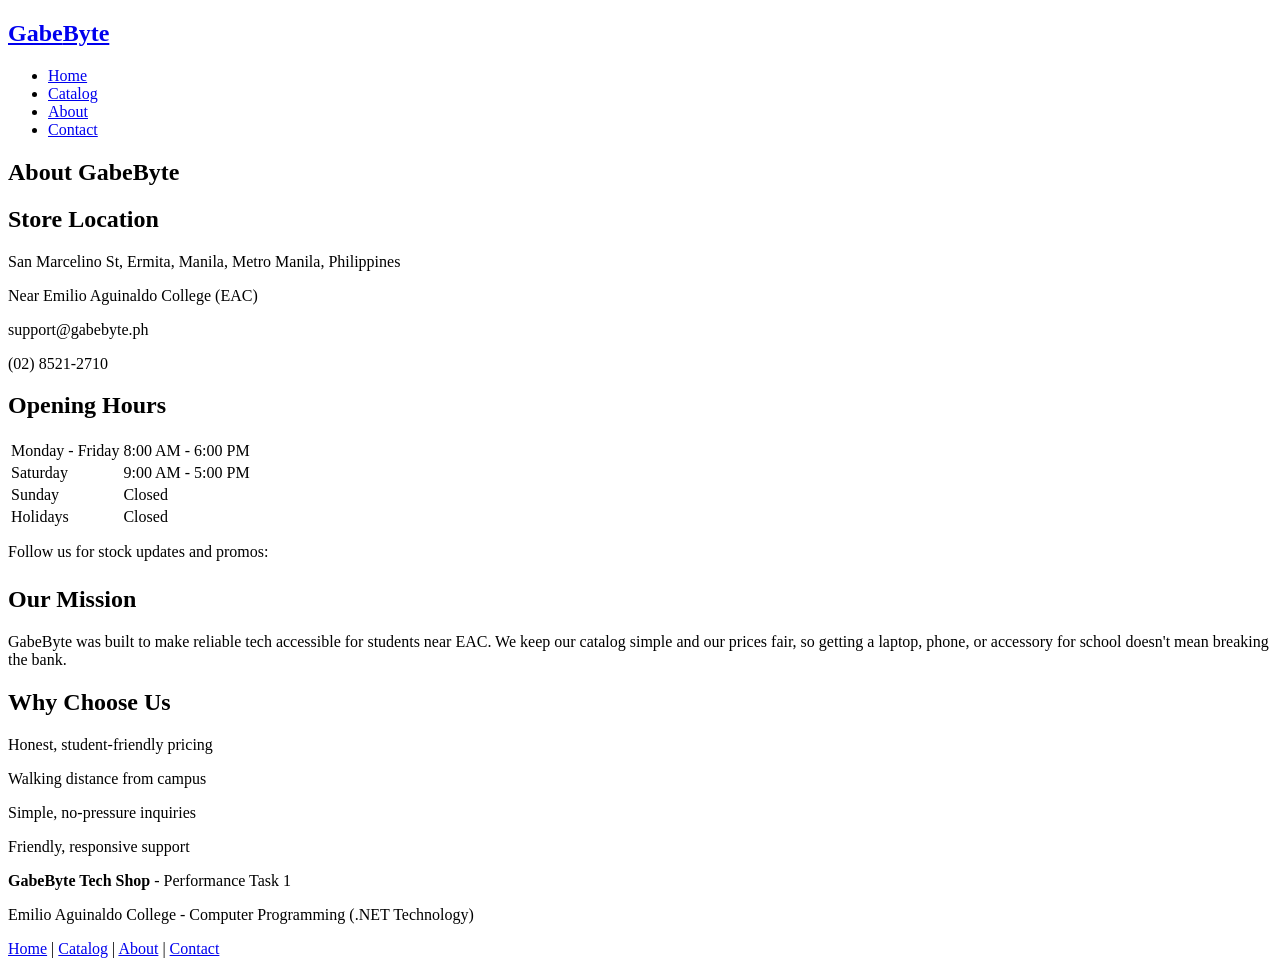
==== about.html @ 2394c410 "Add files via upload" ====
<!DOCTYPE html>
<html>

<head>
  <link rel="stylesheet" href="assets/css/about.css">
  <meta charset="UTF-8">
  <meta name="viewport" content="width=device-width, initial-scale=1">
  <title></title>
</head>

<body>
<header>
    <nav class="navbar">
        <h1><a href="index.html">Gabe<span>Byte</span></a></h1>
        <ul class="nav-links">
            <li><a href="index.html">Home</a></li>
            <li><a href="catalog.html">Catalog</a></li>
            <li><a href="about.html" class="active">About</a></li>
            <li><a href="contact.html">Contact</a></li>
        </ul>
    </nav>
</header>

<main class="container">
    <h2 class="section-title">About GabeByte</h2>

    <div class="info-grid">
        <section class="info-card">
            <h2><i class="fa-solid fa-store"></i> Store Location</h2>
            <p><i class="fa-solid fa-location-dot"></i> San Marcelino St, Ermita, Manila, Metro Manila, Philippines</p>
            <p><i class="fa-solid fa-graduation-cap"></i> Near Emilio Aguinaldo College (EAC)</p>
            <p><i class="fa-solid fa-envelope"></i> support@gabebyte.ph</p>
            <p><i class="fa-solid fa-phone"></i> (02) 8521-2710</p>
        </section>

        <section class="info-card">
            <h2><i class="fa-solid fa-clock"></i> Opening Hours</h2>
            <table class="hours-table">
                <tr><td>Monday - Friday</td><td>8:00 AM - 6:00 PM</td></tr>
                <tr><td>Saturday</td><td>9:00 AM - 5:00 PM</td></tr>
                <tr><td>Sunday</td><td>Closed</td></tr>
                <tr><td>Holidays</td><td>Closed</td></tr>
            </table>
            <p style="margin-top:14px;">Follow us for stock updates and promos:</p>
            <div class="social-links">
                <a href="#" aria-label="Facebook"><i class="fa-brands fa-facebook-f"></i></a>
                <a href="#" aria-label="Instagram"><i class="fa-brands fa-instagram"></i></a>
                <a href="#" aria-label="Messenger"><i class="fa-brands fa-facebook-messenger"></i></a>
            </div>
        </section>
    </div>

    <div class="info-grid" style="margin-top:25px;">
        <section class="info-card">
            <h2><i class="fa-solid fa-bullseye"></i> Our Mission</h2>
            <p>GabeByte was built to make reliable tech accessible for students near EAC. We keep our catalog simple and our prices fair, so getting a laptop, phone, or accessory for school doesn't mean breaking the bank.</p>
        </section>

        <section class="info-card">
            <h2><i class="fa-solid fa-circle-check"></i> Why Choose Us</h2>
            <p><i class="fa-solid fa-check"></i> Honest, student-friendly pricing</p>
            <p><i class="fa-solid fa-check"></i> Walking distance from campus</p>
            <p><i class="fa-solid fa-check"></i> Simple, no-pressure inquiries</p>
            <p><i class="fa-solid fa-check"></i> Friendly, responsive support</p>
        </section>
    </div>
</main>

<footer>
    <p><strong>GabeByte Tech Shop</strong> - Performance Task 1</p>
    <p>Emilio Aguinaldo College - Computer Programming (.NET Technology)</p>
    <p class="footer-links">
        <a href="index.html">Home</a> |
        <a href="catalog.html">Catalog</a> |
        <a href="about.html">About</a> |
        <a href="contact.html">Contact</a>
    </p>
</footer>
  
</body>

</html>
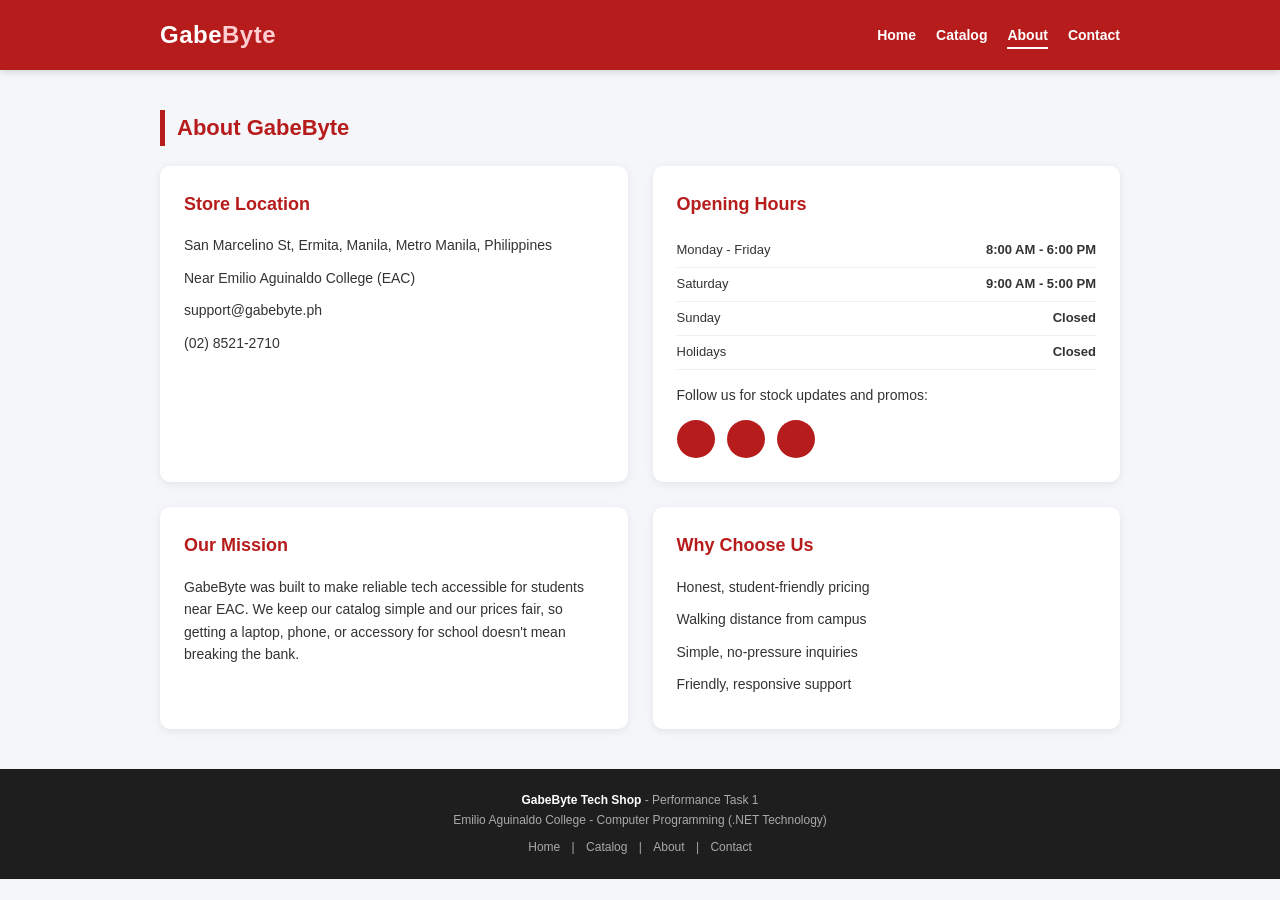
==== commit 10a57e65: "Update about.html" ====
--- a/about.html
+++ b/about.html
@@ -2,7 +2,7 @@
 <html>
 
 <head>
-  <link rel="stylesheet" href="assets/css/about.css">
+  <link rel="stylesheet" href="about.css">
   <meta charset="UTF-8">
   <meta name="viewport" content="width=device-width, initial-scale=1">
   <title></title>
@@ -79,4 +79,4 @@
   
 </body>
 
-</html>+</html>
--- a/about.css
+++ b/about.css
@@ -0,0 +1,481 @@
+* {
+    box-sizing: border-box;
+    margin: 0;
+    padding: 0;
+    font-family: 'Segoe UI', Arial, Helvetica, sans-serif;
+}
+
+body {
+    background-color: #f4f6f9;
+    color: #333333;
+    line-height: 1.6;
+}
+
+header {
+    background-color: #b71c1c;
+    color: #ffffff;
+    box-shadow: 0 2px 8px rgba(0,0,0,0.15);
+    position: sticky;
+    top: 0;
+    z-index: 100;
+}
+
+.navbar {
+    max-width: 1000px;
+    margin: 0 auto;
+    padding: 16px 20px;
+    display: flex;
+    justify-content: space-between;
+    align-items: center;
+    flex-wrap: wrap;
+    gap: 10px;
+}
+
+.navbar h1 {
+    font-size: 24px;
+    letter-spacing: 0.5px;
+}
+
+.navbar h1 a {
+    color: #ffffff;
+    text-decoration: none;
+}
+
+.navbar h1 span {
+    color: #ffcdd2;
+}
+
+.nav-links {
+    list-style: none;
+    display: flex;
+    gap: 20px;
+    flex-wrap: wrap;
+}
+
+.nav-links a {
+    color: #ffffff;
+    text-decoration: none;
+    font-size: 14px;
+    font-weight: 600;
+    padding-bottom: 4px;
+}
+
+.nav-links a:hover {
+    color: #ffcdd2;
+}
+
+.nav-links a.active {
+    border-bottom: 2px solid #ffffff;
+}
+
+
+.hero {
+    background: linear-gradient(135deg, #8e0000, #b71c1c);
+    color: #ffffff;
+    text-align: center;
+    padding: 50px 20px;
+}
+
+.hero h2 {
+    font-size: 26px;
+    margin-bottom: 10px;
+}
+
+.hero p {
+    font-size: 16px;
+    max-width: 550px;
+    margin: 0 auto;
+    color: #ffe3e3;
+}
+
+.hero .btn-add {
+    display: inline-block;
+    width: auto;
+    margin-top: 20px;
+    padding: 12px 28px;
+    background-color: #ffffff;
+    color: #b71c1c;
+}
+
+.hero .btn-add:hover {
+    background-color: #ffe3e3;
+}
+
+.container {
+    max-width: 1000px;
+    margin: 0 auto;
+    padding: 40px 20px;
+}
+
+.container-narrow {
+    max-width: 650px;
+    margin: 0 auto;
+    padding: 40px 20px;
+}
+
+.section-title {
+    font-size: 22px;
+    color: #b71c1c;
+    margin-bottom: 20px;
+    border-left: 5px solid #b71c1c;
+    padding-left: 12px;
+}
+
+.breadcrumb {
+    font-size: 13px;
+    margin-bottom: 20px;
+}
+
+.breadcrumb a {
+    color: #b71c1c;
+    text-decoration: none;
+    font-weight: 600;
+}
+
+.breadcrumb a:hover {
+    text-decoration: underline;
+}
+
+.highlights {
+    display: grid;
+    grid-template-columns: repeat(auto-fit, minmax(180px, 1fr));
+    gap: 20px;
+    margin-top: 10px;
+}
+
+.highlight-card {
+    background-color: #ffffff;
+    border-radius: 10px;
+    padding: 20px;
+    text-align: center;
+    box-shadow: 0 2px 8px rgba(0,0,0,0.08);
+}
+
+.highlight-card i {
+    font-size: 26px;
+    color: #b71c1c;
+    margin-bottom: 10px;
+}
+
+.highlight-card h3 {
+    font-size: 15px;
+    margin-bottom: 6px;
+}
+
+.highlight-card p {
+    font-size: 13px;
+    color: #666666;
+}
+
+.product-grid {
+    display: grid;
+    grid-template-columns: repeat(auto-fill, minmax(220px, 1fr));
+    gap: 22px;
+    margin-bottom: 40px;
+}
+
+.product-card {
+    background-color: #ffffff;
+    border-radius: 10px;
+    overflow: hidden;
+    box-shadow: 0 2px 8px rgba(0,0,0,0.08);
+    transition: transform 0.2s, box-shadow 0.2s;
+}
+
+.product-card:hover {
+    transform: translateY(-4px);
+    box-shadow: 0 6px 16px rgba(0,0,0,0.12);
+}
+
+.product-image {
+    width: 100%;
+    height: 160px;
+    object-fit: cover;
+    background-color: #e0e0e0;
+}
+
+.product-info {
+    padding: 16px;
+}
+
+.product-category {
+    font-size: 11px;
+    text-transform: uppercase;
+    color: #999999;
+    font-weight: 700;
+    letter-spacing: 0.5px;
+}
+
+.product-title {
+    font-size: 16px;
+    font-weight: 700;
+    margin: 6px 0;
+    color: #222222;
+}
+
+.product-price {
+    font-size: 19px;
+    font-weight: 700;
+    color: #b71c1c;
+    margin-bottom: 10px;
+}
+
+.product-specs {
+    margin-bottom: 12px;
+}
+
+.product-specs summary {
+    font-size: 12px;
+    font-weight: 600;
+    color: #b71c1c;
+    cursor: pointer;
+    margin-bottom: 6px;
+}
+
+.product-specs ul {
+    list-style: none;
+    font-size: 12px;
+    color: #555555;
+    background-color: #f7f7f7;
+    border-radius: 6px;
+    padding: 10px 12px;
+}
+
+.product-specs li {
+    margin-bottom: 4px;
+}
+
+.btn-add {
+    display: block;
+    width: 100%;
+    background-color: #b71c1c;
+    color: #ffffff;
+    border: none;
+    padding: 10px;
+    border-radius: 6px;
+    font-size: 13px;
+    font-weight: 600;
+    text-align: center;
+    text-decoration: none;
+    cursor: pointer;
+}
+
+.btn-add:hover {
+    background-color: #8e0000;
+}
+
+.product-summary {
+    background-color: #ffffff;
+    border-radius: 10px;
+    overflow: hidden;
+    box-shadow: 0 2px 8px rgba(0,0,0,0.08);
+    margin-bottom: 25px;
+}
+
+.product-summary img {
+    width: 100%;
+    height: 220px;
+    object-fit: cover;
+    background-color: #e0e0e0;
+}
+
+.product-summary-info {
+    padding: 20px;
+}
+
+.product-summary-info h1 {
+    font-size: 22px;
+    color: #222222;
+    margin: 6px 0;
+}
+
+.product-summary-info .price {
+    font-size: 22px;
+    font-weight: 700;
+    color: #b71c1c;
+    margin-bottom: 10px;
+}
+
+.product-summary-info ul {
+    list-style: none;
+    font-size: 13px;
+    color: #555555;
+    background-color: #f7f7f7;
+    border-radius: 6px;
+    padding: 12px 14px;
+}
+
+.product-summary-info li {
+    margin-bottom: 5px;
+}
+
+.info-grid {
+    display: grid;
+    grid-template-columns: 1fr 1fr;
+    gap: 25px;
+}
+
+.info-card {
+    background-color: #ffffff;
+    border-radius: 10px;
+    padding: 24px;
+    box-shadow: 0 2px 8px rgba(0,0,0,0.08);
+}
+
+.info-card h2 {
+    color: #b71c1c;
+    margin-bottom: 16px;
+    font-size: 18px;
+}
+
+.info-card p {
+    font-size: 14px;
+    margin-bottom: 10px;
+}
+
+.info-card p i {
+    color: #b71c1c;
+    width: 18px;
+}
+
+.hours-table {
+    width: 100%;
+    font-size: 13px;
+    border-collapse: collapse;
+    margin-top: 6px;
+}
+
+.hours-table td {
+    padding: 6px 0;
+    border-bottom: 1px solid #eeeeee;
+}
+
+.hours-table td:last-child {
+    text-align: right;
+    font-weight: 600;
+}
+
+.map-box {
+    background-color: #e8eaee;
+    border-radius: 8px;
+    height: 160px;
+    display: flex;
+    align-items: center;
+    justify-content: center;
+    color: #888888;
+    font-size: 13px;
+    margin-top: 14px;
+}
+
+.social-links {
+    display: flex;
+    gap: 12px;
+    margin-top: 14px;
+}
+
+.social-links a {
+    width: 38px;
+    height: 38px;
+    border-radius: 50%;
+    background-color: #b71c1c;
+    color: #ffffff;
+    display: flex;
+    align-items: center;
+    justify-content: center;
+    text-decoration: none;
+}
+
+.social-links a:hover {
+    background-color: #8e0000;
+}
+
+.form-group {
+    margin-bottom: 14px;
+}
+
+.form-group label {
+    display: block;
+    font-size: 13px;
+    font-weight: 600;
+    margin-bottom: 5px;
+}
+
+.form-group input,
+.form-group textarea,
+.form-group select {
+    width: 100%;
+    padding: 10px;
+    border: 1px solid #dddddd;
+    border-radius: 6px;
+    font-size: 13px;
+    outline: none;
+}
+
+.form-group input:focus,
+.form-group textarea:focus,
+.form-group select:focus {
+    border-color: #b71c1c;
+}
+
+
+footer {
+    background-color: #1e1e1e;
+    color: #aaaaaa;
+    text-align: center;
+    padding: 22px;
+    font-size: 12px;
+}
+
+footer strong {
+    color: #ffffff;
+}
+
+footer .footer-links {
+    margin-top: 8px;
+}
+
+footer .footer-links a {
+    color: #aaaaaa;
+    text-decoration: none;
+    margin: 0 8px;
+    font-size: 12px;
+}
+
+footer .footer-links a:hover {
+    color: #ffffff;
+}
+
+@media (max-width: 700px) {
+    .navbar {
+        flex-direction: column;
+        text-align: center;
+    }
+
+    .product-grid {
+        grid-template-columns: repeat(2, 1fr);
+        gap: 14px;
+    }
+
+    .info-grid {
+        grid-template-columns: 1fr;
+    }
+}
+
+@media (max-width: 420px) {
+    .product-grid {
+        grid-template-columns: repeat(2, 1fr);
+        gap: 10px;
+    }
+
+    .product-image {
+        height: 110px;
+    }
+
+    .product-title {
+        font-size: 14px;
+    }
+
+    .product-price {
+        font-size: 16px;
+    }
+}
